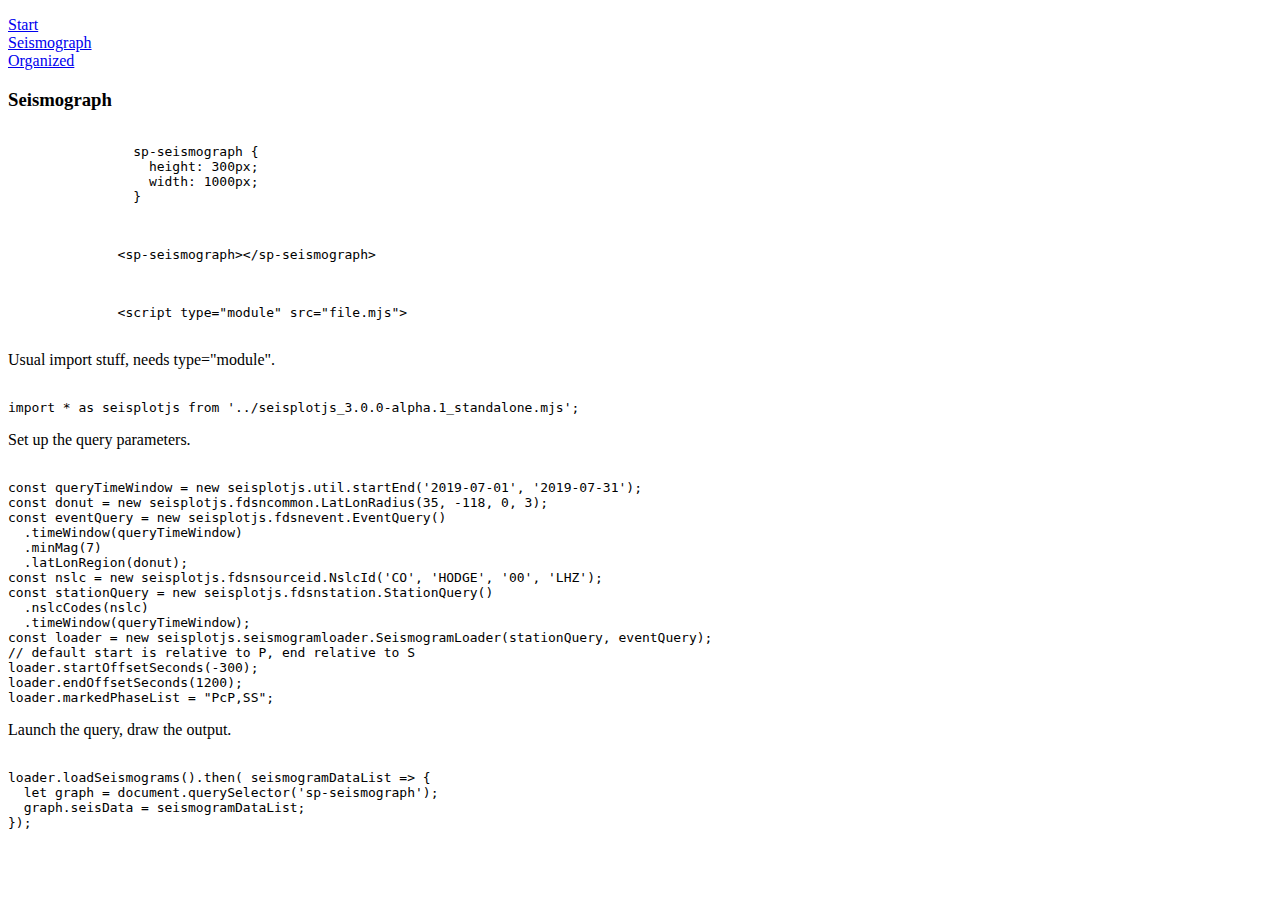
==== demo/2_bigger.html @ 307688ad "initial" ====
<!DOCTYPE html>
<html lang="en">
 <head>
  <meta charset="utf-8"/>
  <title>
   Seisplotjs Demo (UW 2022)
  </title>
  <link href="../bass.css" rel="stylesheet"/>
  <link href="../split.css" rel="stylesheet"/>
  <link href="../prism.css" rel="stylesheet"/>
  <link href="style.css" rel="stylesheet"/>
  <style>
   sp-seismograph {
        height: 300px;
        width: 1000px;
      }
  </style>
  <script src="./navbar.mjs" type="module">
  </script>
 </head>
 <body>
  <div class="flex">
   <div class="overflow-auto fs0 height-viewport-100" id="split-left">
    <div class="py1 px2">
     <div id="toc">
      <nav is="demo-nav">
      </nav>
     </div>
    </div>
   </div>
   <div class="relative overflow-auto height-viewport-100" id="split-right">
    <section class="p2 mb2 clearfix bg-white minishadow">
     <div class="clearfix">
      <h3>
       Seismograph
      </h3>
      <div>
       <sp-seismograph>
       </sp-seismograph>
      </div>
      <pre><code class="language-css">
                sp-seismograph {
                  height: 300px;
                  width: 1000px;
                }
            </code></pre>
      <pre><code class="language-html">
              &lt;sp-seismograph&gt;&lt;/sp-seismograph&gt;
            </code></pre>
      <pre><code class="language-html">
              &lt;script type="module" src="file.mjs"&gt;
            </code></pre>
            <p>Usual import stuff, needs type="module". </p>
      <pre><code class="language-javascript" snippet="import">
import * as seisplotjs from '../seisplotjs_3.0.0-alpha.1_standalone.mjs';
</code></pre>
            <p>Set up the query parameters.</p>
      <pre><code class="language-javascript" snippet="setup">
const queryTimeWindow = new seisplotjs.util.startEnd('2019-07-01', '2019-07-31');
const donut = new seisplotjs.fdsncommon.LatLonRadius(35, -118, 0, 3);
const eventQuery = new seisplotjs.fdsnevent.EventQuery()
  .timeWindow(queryTimeWindow)
  .minMag(7)
  .latLonRegion(donut);
const nslc = new seisplotjs.fdsnsourceid.NslcId('CO', 'HODGE', '00', 'LHZ');
const stationQuery = new seisplotjs.fdsnstation.StationQuery()
  .nslcCodes(nslc)
  .timeWindow(queryTimeWindow);
const loader = new seisplotjs.seismogramloader.SeismogramLoader(stationQuery, eventQuery);
// default start is relative to P, end relative to S
loader.startOffsetSeconds(-300);
loader.endOffsetSeconds(1200);
loader.markedPhaseList = "PcP,SS";
</code></pre>
            <p>Launch the query, draw the output.</p>
      <pre><code class="language-javascript" snippet="promise">
loader.loadSeismograms().then( seismogramDataList =&gt; {
  let graph = document.querySelector('sp-seismograph');
  graph.seisData = seismogramDataList;
});
</code></pre>
     </div>
     <div id="debug">
     </div>
    </section>
   </div>
  </div>
  <script src="./2_bigger.mjs" type="module">
  </script>
  <script src="../prism.js">
  </script>
  <script>
   Prism.plugins.NormalizeWhitespace.setDefaults({
          "remove-trailing": true,
          "remove-indent": true,
          "left-trim": true,
          "right-trim": true
        });
  </script>
 </body>
</html>
---- demo/style.css ----
div#messages {
  color: red;
}
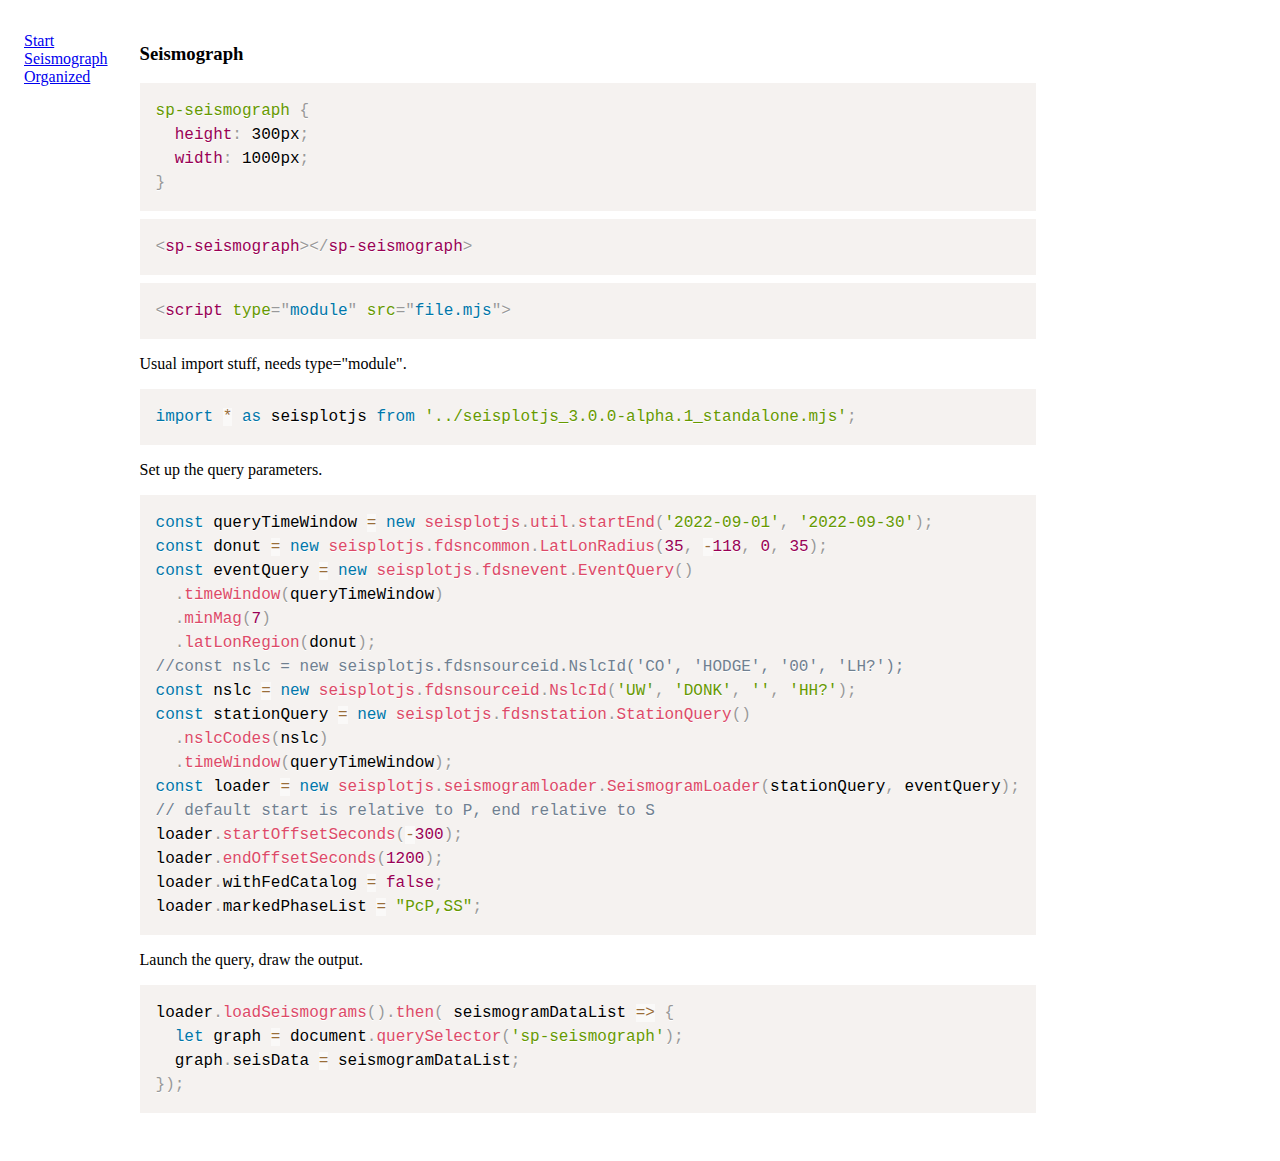
==== commit e4771f76: "updates" ====
--- a/demo/2_bigger.html
+++ b/demo/2_bigger.html
@@ -50,19 +50,24 @@
       <pre><code class="language-html">
               &lt;script type="module" src="file.mjs"&gt;
             </code></pre>
-            <p>Usual import stuff, needs type="module". </p>
+      <p>
+       Usual import stuff, needs type="module".
+      </p>
       <pre><code class="language-javascript" snippet="import">
 import * as seisplotjs from '../seisplotjs_3.0.0-alpha.1_standalone.mjs';
 </code></pre>
-            <p>Set up the query parameters.</p>
+      <p>
+       Set up the query parameters.
+      </p>
       <pre><code class="language-javascript" snippet="setup">
-const queryTimeWindow = new seisplotjs.util.startEnd('2019-07-01', '2019-07-31');
-const donut = new seisplotjs.fdsncommon.LatLonRadius(35, -118, 0, 3);
+const queryTimeWindow = new seisplotjs.util.startEnd('2022-09-01', '2022-09-30');
+const donut = new seisplotjs.fdsncommon.LatLonRadius(35, -118, 0, 35);
 const eventQuery = new seisplotjs.fdsnevent.EventQuery()
   .timeWindow(queryTimeWindow)
   .minMag(7)
   .latLonRegion(donut);
-const nslc = new seisplotjs.fdsnsourceid.NslcId('CO', 'HODGE', '00', 'LHZ');
+//const nslc = new seisplotjs.fdsnsourceid.NslcId('CO', 'HODGE', '00', 'LH?');
+const nslc = new seisplotjs.fdsnsourceid.NslcId('UW', 'DONK', '', 'HH?');
 const stationQuery = new seisplotjs.fdsnstation.StationQuery()
   .nslcCodes(nslc)
   .timeWindow(queryTimeWindow);
@@ -70,9 +75,12 @@
 // default start is relative to P, end relative to S
 loader.startOffsetSeconds(-300);
 loader.endOffsetSeconds(1200);
+loader.withFedCatalog = false;
 loader.markedPhaseList = "PcP,SS";
 </code></pre>
-            <p>Launch the query, draw the output.</p>
+      <p>
+       Launch the query, draw the output.
+      </p>
       <pre><code class="language-javascript" snippet="promise">
 loader.loadSeismograms().then( seismogramDataList =&gt; {
   let graph = document.querySelector('sp-seismograph');
--- a/bass.css
+++ b/bass.css
@@ -0,0 +1,544 @@
+/*! Basscss | http://basscss.com | MIT License */
+
+.h1{ font-size: 2rem }
+.h2{ font-size: 1.5rem }
+.h3{ font-size: 1.25rem }
+.h4{ font-size: 1rem }
+.h5{ font-size: .875rem }
+.h6{ font-size: .75rem }
+
+.font-family-inherit{ font-family:inherit }
+.font-size-inherit{ font-size:inherit }
+.text-decoration-none{ text-decoration:none }
+
+.bold{ font-weight: bold; font-weight: bold }
+.regular{ font-weight:normal }
+.italic{ font-style:italic }
+.caps{ text-transform:uppercase; letter-spacing: .2em; }
+
+.left-align{ text-align:left }
+.center{ text-align:center }
+.right-align{ text-align:right }
+.justify{ text-align:justify }
+
+.nowrap{ white-space:nowrap }
+.break-word{ word-wrap:break-word }
+
+.line-height-1{ line-height: 1 }
+.line-height-2{ line-height: 1.125 }
+.line-height-3{ line-height: 1.25 }
+.line-height-4{ line-height: 1.5 }
+
+.list-style-none{ list-style:none }
+.underline{ text-decoration:underline }
+
+.truncate{
+  max-width:100%;
+  overflow:hidden;
+  text-overflow:ellipsis;
+  white-space:nowrap;
+}
+
+.list-reset{
+  list-style:none;
+  padding-left:0;
+}
+
+.inline{ display:inline }
+.block{ display:block }
+.inline-block{ display:inline-block }
+.table{ display:table }
+.table-cell{ display:table-cell }
+
+.overflow-hidden{ overflow:hidden }
+.overflow-scroll{ overflow:scroll }
+.overflow-auto{ overflow:auto }
+
+.clearfix:before,
+.clearfix:after{
+  content:" ";
+  display:table
+}
+.clearfix:after{ clear:both }
+
+.left{ float:left }
+.right{ float:right }
+
+.fit{ max-width:100% }
+
+.max-width-1{ max-width: 24rem }
+.max-width-2{ max-width: 32rem }
+.max-width-3{ max-width: 48rem }
+.max-width-4{ max-width: 64rem }
+
+.border-box{ box-sizing:border-box }
+
+.align-baseline{ vertical-align:baseline }
+.align-top{ vertical-align:top }
+.align-middle{ vertical-align:middle }
+.align-bottom{ vertical-align:bottom }
+
+.m0{ margin:0 }
+.mt0{ margin-top:0 }
+.mr0{ margin-right:0 }
+.mb0{ margin-bottom:0 }
+.ml0{ margin-left:0 }
+.mx0{ margin-left:0; margin-right:0 }
+.my0{ margin-top:0; margin-bottom:0 }
+
+.m1{ margin: .5rem }
+.mt1{ margin-top: .5rem }
+.mr1{ margin-right: .5rem }
+.mb1{ margin-bottom: .5rem }
+.ml1{ margin-left: .5rem }
+.mx1{ margin-left: .5rem; margin-right: .5rem }
+.my1{ margin-top: .5rem; margin-bottom: .5rem }
+
+.m2{ margin: 1rem }
+.mt2{ margin-top: 1rem }
+.mr2{ margin-right: 1rem }
+.mb2{ margin-bottom: 1rem }
+.ml2{ margin-left: 1rem }
+.mx2{ margin-left: 1rem; margin-right: 1rem }
+.my2{ margin-top: 1rem; margin-bottom: 1rem }
+
+.m3{ margin: 2rem }
+.mt3{ margin-top: 2rem }
+.mr3{ margin-right: 2rem }
+.mb3{ margin-bottom: 2rem }
+.ml3{ margin-left: 2rem }
+.mx3{ margin-left: 2rem; margin-right: 2rem }
+.my3{ margin-top: 2rem; margin-bottom: 2rem }
+
+.m4{ margin: 4rem }
+.mt4{ margin-top: 4rem }
+.mr4{ margin-right: 4rem }
+.mb4{ margin-bottom: 4rem }
+.ml4{ margin-left: 4rem }
+.mx4{ margin-left: 4rem; margin-right: 4rem }
+.my4{ margin-top: 4rem; margin-bottom: 4rem }
+
+.mxn1{ margin-left: -.5rem; margin-right: -.5rem; }
+.mxn2{ margin-left: -1rem; margin-right: -1rem; }
+.mxn3{ margin-left: -2rem; margin-right: -2rem; }
+.mxn4{ margin-left: -4rem; margin-right: -4rem; }
+
+.ml-auto{ margin-left:auto }
+.mr-auto{ margin-right:auto }
+.mx-auto{ margin-left:auto; margin-right:auto; }
+
+.p0{ padding:0 }
+.pt0{ padding-top:0 }
+.pr0{ padding-right:0 }
+.pb0{ padding-bottom:0 }
+.pl0{ padding-left:0 }
+.px0{ padding-left:0; padding-right:0 }
+.py0{ padding-top:0;  padding-bottom:0 }
+
+.p1{ padding: .5rem }
+.pt1{ padding-top: .5rem }
+.pr1{ padding-right: .5rem }
+.pb1{ padding-bottom: .5rem }
+.pl1{ padding-left: .5rem }
+.py1{ padding-top: .5rem; padding-bottom: .5rem }
+.px1{ padding-left: .5rem; padding-right: .5rem }
+
+.p2{ padding: 1rem }
+.pt2{ padding-top: 1rem }
+.pr2{ padding-right: 1rem }
+.pb2{ padding-bottom: 1rem }
+.pl2{ padding-left: 1rem }
+.py2{ padding-top: 1rem; padding-bottom: 1rem }
+.px2{ padding-left: 1rem; padding-right: 1rem }
+
+.p3{ padding: 2rem }
+.pt3{ padding-top: 2rem }
+.pr3{ padding-right: 2rem }
+.pb3{ padding-bottom: 2rem }
+.pl3{ padding-left: 2rem }
+.py3{ padding-top: 2rem; padding-bottom: 2rem }
+.px3{ padding-left: 2rem; padding-right: 2rem }
+
+.p4{ padding: 4rem }
+.pt4{ padding-top: 4rem }
+.pr4{ padding-right: 4rem }
+.pb4{ padding-bottom: 4rem }
+.pl4{ padding-left: 4rem }
+.py4{ padding-top: 4rem; padding-bottom: 4rem }
+.px4{ padding-left: 4rem; padding-right: 4rem }
+
+.col{
+  float:left;
+  box-sizing:border-box;
+}
+
+.col-right{
+  float:right;
+  box-sizing:border-box;
+}
+
+.col-1{
+  width:8.33333%;
+}
+
+.col-2{
+  width:16.66667%;
+}
+
+.col-3{
+  width:25%;
+}
+
+.col-4{
+  width:33.33333%;
+}
+
+.col-5{
+  width:41.66667%;
+}
+
+.col-6{
+  width:50%;
+}
+
+.col-7{
+  width:58.33333%;
+}
+
+.col-8{
+  width:66.66667%;
+}
+
+.col-9{
+  width:75%;
+}
+
+.col-10{
+  width:83.33333%;
+}
+
+.col-11{
+  width:91.66667%;
+}
+
+.col-12{
+  width:100%;
+}
+@media (min-width: 40em){
+
+  .sm-col{
+    float:left;
+    box-sizing:border-box;
+  }
+
+  .sm-col-right{
+    float:right;
+    box-sizing:border-box;
+  }
+
+  .sm-col-1{
+    width:8.33333%;
+  }
+
+  .sm-col-2{
+    width:16.66667%;
+  }
+
+  .sm-col-3{
+    width:25%;
+  }
+
+  .sm-col-4{
+    width:33.33333%;
+  }
+
+  .sm-col-5{
+    width:41.66667%;
+  }
+
+  .sm-col-6{
+    width:50%;
+  }
+
+  .sm-col-7{
+    width:58.33333%;
+  }
+
+  .sm-col-8{
+    width:66.66667%;
+  }
+
+  .sm-col-9{
+    width:75%;
+  }
+
+  .sm-col-10{
+    width:83.33333%;
+  }
+
+  .sm-col-11{
+    width:91.66667%;
+  }
+
+  .sm-col-12{
+    width:100%;
+  }
+
+}
+@media (min-width: 52em){
+
+  .md-col{
+    float:left;
+    box-sizing:border-box;
+  }
+
+  .md-col-right{
+    float:right;
+    box-sizing:border-box;
+  }
+
+  .md-col-1{
+    width:8.33333%;
+  }
+
+  .md-col-2{
+    width:16.66667%;
+  }
+
+  .md-col-3{
+    width:25%;
+  }
+
+  .md-col-4{
+    width:33.33333%;
+  }
+
+  .md-col-5{
+    width:41.66667%;
+  }
+
+  .md-col-6{
+    width:50%;
+  }
+
+  .md-col-7{
+    width:58.33333%;
+  }
+
+  .md-col-8{
+    width:66.66667%;
+  }
+
+  .md-col-9{
+    width:75%;
+  }
+
+  .md-col-10{
+    width:83.33333%;
+  }
+
+  .md-col-11{
+    width:91.66667%;
+  }
+
+  .md-col-12{
+    width:100%;
+  }
+
+}
+@media (min-width: 64em){
+
+  .lg-col{
+    float:left;
+    box-sizing:border-box;
+  }
+
+  .lg-col-right{
+    float:right;
+    box-sizing:border-box;
+  }
+
+  .lg-col-1{
+    width:8.33333%;
+  }
+
+  .lg-col-2{
+    width:16.66667%;
+  }
+
+  .lg-col-3{
+    width:25%;
+  }
+
+  .lg-col-4{
+    width:33.33333%;
+  }
+
+  .lg-col-5{
+    width:41.66667%;
+  }
+
+  .lg-col-6{
+    width:50%;
+  }
+
+  .lg-col-7{
+    width:58.33333%;
+  }
+
+  .lg-col-8{
+    width:66.66667%;
+  }
+
+  .lg-col-9{
+    width:75%;
+  }
+
+  .lg-col-10{
+    width:83.33333%;
+  }
+
+  .lg-col-11{
+    width:91.66667%;
+  }
+
+  .lg-col-12{
+    width:100%;
+  }
+
+}
+.flex{ display:-webkit-box; display:-webkit-flex; display:-ms-flexbox; display:flex }
+
+@media (min-width: 40em){
+  .sm-flex{ display:-webkit-box; display:-webkit-flex; display:-ms-flexbox; display:flex }
+}
+
+@media (min-width: 52em){
+  .md-flex{ display:-webkit-box; display:-webkit-flex; display:-ms-flexbox; display:flex }
+}
+
+@media (min-width: 64em){
+  .lg-flex{ display:-webkit-box; display:-webkit-flex; display:-ms-flexbox; display:flex }
+}
+
+.flex-column{ -webkit-box-orient:vertical; -webkit-box-direction:normal; -webkit-flex-direction:column; -ms-flex-direction:column; flex-direction:column }
+.flex-wrap{ -webkit-flex-wrap:wrap; -ms-flex-wrap:wrap; flex-wrap:wrap }
+
+.items-start{ -webkit-box-align:start; -webkit-align-items:flex-start; -ms-flex-align:start; -ms-grid-row-align:flex-start; align-items:flex-start }
+.items-end{ -webkit-box-align:end; -webkit-align-items:flex-end; -ms-flex-align:end; -ms-grid-row-align:flex-end; align-items:flex-end }
+.items-center{ -webkit-box-align:center; -webkit-align-items:center; -ms-flex-align:center; -ms-grid-row-align:center; align-items:center }
+.items-baseline{ -webkit-box-align:baseline; -webkit-align-items:baseline; -ms-flex-align:baseline; -ms-grid-row-align:baseline; align-items:baseline }
+.items-stretch{ -webkit-box-align:stretch; -webkit-align-items:stretch; -ms-flex-align:stretch; -ms-grid-row-align:stretch; align-items:stretch }
+
+.self-start{ -webkit-align-self:flex-start; -ms-flex-item-align:start; align-self:flex-start }
+.self-end{ -webkit-align-self:flex-end; -ms-flex-item-align:end; align-self:flex-end }
+.self-center{ -webkit-align-self:center; -ms-flex-item-align:center; align-self:center }
+.self-baseline{ -webkit-align-self:baseline; -ms-flex-item-align:baseline; align-self:baseline }
+.self-stretch{ -webkit-align-self:stretch; -ms-flex-item-align:stretch; align-self:stretch }
+
+.justify-start{ -webkit-box-pack:start; -webkit-justify-content:flex-start; -ms-flex-pack:start; justify-content:flex-start }
+.justify-end{ -webkit-box-pack:end; -webkit-justify-content:flex-end; -ms-flex-pack:end; justify-content:flex-end }
+.justify-center{ -webkit-box-pack:center; -webkit-justify-content:center; -ms-flex-pack:center; justify-content:center }
+.justify-between{ -webkit-box-pack:justify; -webkit-justify-content:space-between; -ms-flex-pack:justify; justify-content:space-between }
+.justify-around{ -webkit-justify-content:space-around; -ms-flex-pack:distribute; justify-content:space-around }
+
+.content-start{ -webkit-align-content:flex-start; -ms-flex-line-pack:start; align-content:flex-start }
+.content-end{ -webkit-align-content:flex-end; -ms-flex-line-pack:end; align-content:flex-end }
+.content-center{ -webkit-align-content:center; -ms-flex-line-pack:center; align-content:center }
+.content-between{ -webkit-align-content:space-between; -ms-flex-line-pack:justify; align-content:space-between }
+.content-around{ -webkit-align-content:space-around; -ms-flex-line-pack:distribute; align-content:space-around }
+.content-stretch{ -webkit-align-content:stretch; -ms-flex-line-pack:stretch; align-content:stretch }
+.flex-auto{
+  -webkit-box-flex:1;
+  -webkit-flex:1 1 auto;
+      -ms-flex:1 1 auto;
+          flex:1 1 auto;
+  min-width:0;
+  min-height:0;
+}
+.flex-none{ -webkit-box-flex:0; -webkit-flex:none; -ms-flex:none; flex:none }
+.fs0{ flex-shrink: 0 }
+
+.order-0{ -webkit-box-ordinal-group:1; -webkit-order:0; -ms-flex-order:0; order:0 }
+.order-1{ -webkit-box-ordinal-group:2; -webkit-order:1; -ms-flex-order:1; order:1 }
+.order-2{ -webkit-box-ordinal-group:3; -webkit-order:2; -ms-flex-order:2; order:2 }
+.order-3{ -webkit-box-ordinal-group:4; -webkit-order:3; -ms-flex-order:3; order:3 }
+.order-last{ -webkit-box-ordinal-group:100000; -webkit-order:99999; -ms-flex-order:99999; order:99999 }
+
+.relative{ position:relative }
+.absolute{ position:absolute }
+.fixed{ position:fixed }
+
+.top-0{ top:0 }
+.right-0{ right:0 }
+.bottom-0{ bottom:0 }
+.left-0{ left:0 }
+
+.z1{ z-index: 1 }
+.z2{ z-index: 2 }
+.z3{ z-index: 3 }
+.z4{ z-index: 4 }
+
+.border{
+  border-style:solid;
+  border-width: 1px;
+}
+
+.border-top{
+  border-top-style:solid;
+  border-top-width: 1px;
+}
+
+.border-right{
+  border-right-style:solid;
+  border-right-width: 1px;
+}
+
+.border-bottom{
+  border-bottom-style:solid;
+  border-bottom-width: 1px;
+}
+
+.border-left{
+  border-left-style:solid;
+  border-left-width: 1px;
+}
+
+.border-none{ border:0 }
+
+.rounded{ border-radius: 3px }
+.circle{ border-radius:50% }
+
+.rounded-top{ border-radius: 3px 3px 0 0 }
+.rounded-right{ border-radius: 0 3px 3px 0 }
+.rounded-bottom{ border-radius: 0 0 3px 3px }
+.rounded-left{ border-radius: 3px 0 0 3px }
+
+.not-rounded{ border-radius:0 }
+
+.hide{
+  position:absolute !important;
+  height:1px;
+  width:1px;
+  overflow:hidden;
+  clip:rect(1px, 1px, 1px, 1px);
+}
+
+@media (max-width: 40em){
+  .xs-hide{ display:none !important }
+}
+
+@media (min-width: 40em) and (max-width: 52em){
+  .sm-hide{ display:none !important }
+}
+
+@media (min-width: 52em) and (max-width: 64em){
+  .md-hide{ display:none !important }
+}
+
+@media (min-width: 64em){
+  .lg-hide{ display:none !important }
+}
+
+.display-none{ display:none !important }
+
--- a/split.css
+++ b/split.css
@@ -0,0 +1,15 @@
+.gutter {
+    background-color: #f5f5f5;
+    background-repeat: no-repeat;
+    background-position: 50%;
+}
+
+.gutter.gutter-vertical {
+    background-image:  url('[data-uri]');
+    cursor: ns-resize;
+}
+
+.gutter.gutter-horizontal {
+    background-image:  url('[data-uri]');
+    cursor: ew-resize;
+}
--- a/demo/style.css
+++ b/demo/style.css
@@ -1,5 +1,8 @@
 
-
+sp-seismograph {
+  height: 300px;
+  width: 1000px;
+}
 div#messages {
   color: red;
 }
